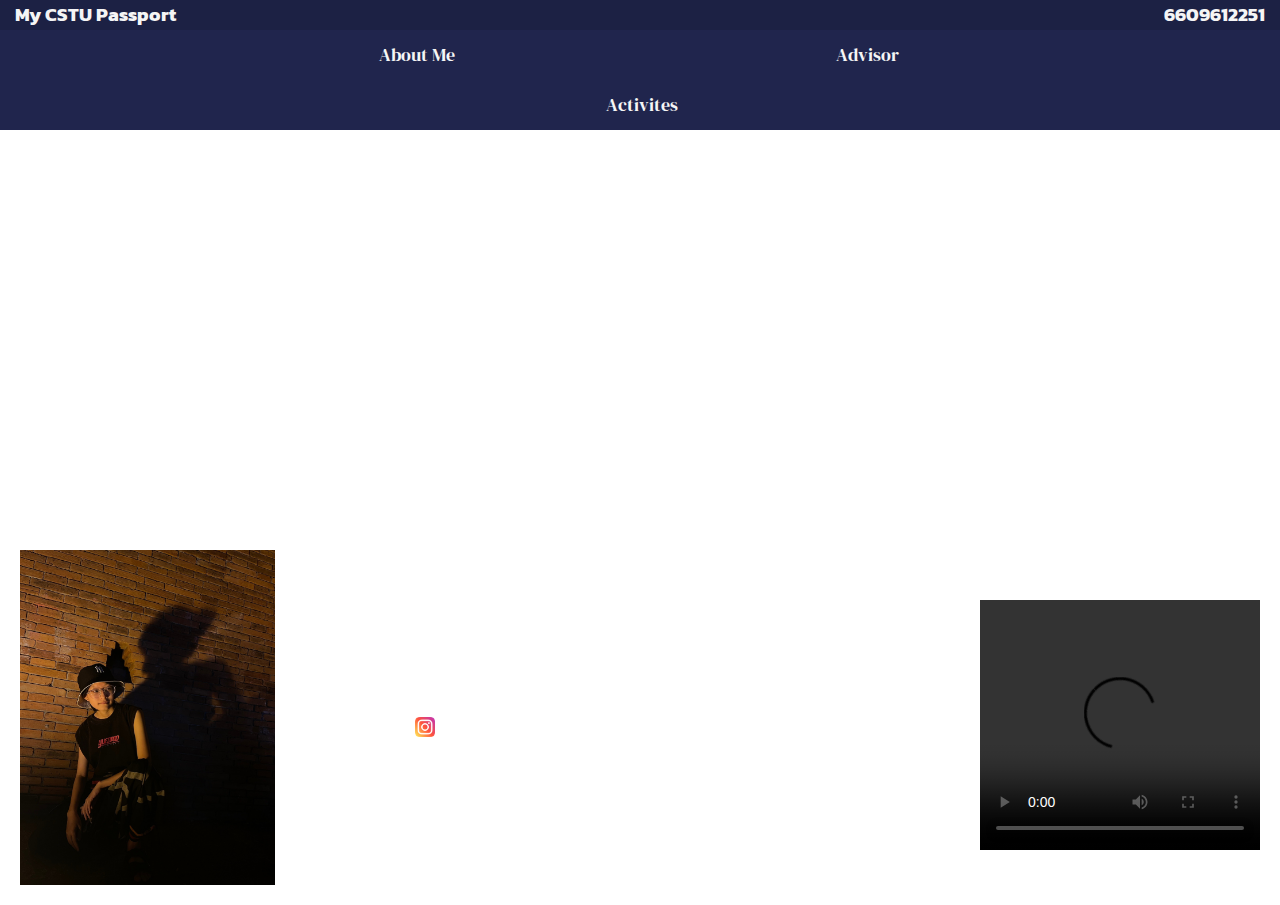
==== index.html @ 0de98a4a "test ../" ====
<!DOCTYPE html>
<html>
    <head>
        <title>My CSTU Passport website</title>
        <link href="https://fonts.googleapis.com/css2?family=Kanit&display=swap" rel="stylesheet">
        <link href="https://fonts.googleapis.com/css2?family=DM+Serif+Display&display=swap" rel="stylesheet">
        
        <link rel="stylesheet" href="./css/index.css">
    </head>


    <body>
        <!-- CSTU & student id start -->
        <div class="header">
            <h3 class="title">My CSTU Passport</h3>
            <h3 class="id">6609612251</h3>
        </div>
        <!-- CSTU & student id end -->
        <!--Menu start-->
        <div class="listmenu">
        <ul>
            <li><a href="./index.html">About Me</a></li>
            <li><a href="./html/myAdvisor.html">Advisor</a></li>
            <li><a href="#">Activites</a>
                <ul>
                    <li><a href="./html/FirstMeetCSTU38.html">First Meet CSTU38</a></li>
                    <li><a href='#'>First Meet Basketball DOMEVIDYA</a></li>
                    <li><a href="#">First Meet Rotaract TU</a></li>
                </ul>
            </li>
        </ul>
        </div>
        <!--Menu end-->
        <!-- About Me start-->
        <div class="me">
            <p class="AM">About Me</p>
        </div>
        <!-- About Me end-->

        <!-- All info start-->
        <div class="all">
            <span>
                <img class="mypic" src="image/mypic.jpg">
                <ol class="info">
                    <ul><ins>ชื่อ - นามสกุล</ins> : สิริกร ถิรวิทยาคม</ul>
                    <ul><ins>ชื่อเล่น</ins> : ปาล์ม</ul>
                    <ul><ins>My Contact </ins>:
                    <a href="https://www.instagram.com/siri.palm/?hl=en"><img src="image/instagram.png" width="20" height="20"></a> </ul>
                </ol>
            </span>
            <span>
                <address class="Mv">My Video</address><br>
                <video class="Myvideo" src="VDO/myvdo.mp4" controls></video>
            </span>
        </div>
        <!-- All info end-->
    </body>
</html>
---- css/index.css ----
/* CSTU & student id start */
    *{
        margin: 0;
        padding: 0;
        box-sizing: border-box;
    }
    .header{
        display: flex;
        justify-content: space-between;
        width: 100%;
        height: 30px;
        background-color: #1C2144 ;
    }
    .title{
        margin-left: 15px;
        color: whitesmoke;
        font-family: 'Kanit', sans-serif;
    }
    .id{
        margin-right: 15px;
        color : whitesmoke;
        font-family: 'Kanit', sans-serif;
    }
/* CSTU & student id end */

/* Menu start*/
    .listmenu ul{
        list-style: none;
        background-color: #20254d;
        text-align: center;
        padding: 0;
        margin: 0;
    }
    .listmenu li{
        font-size: 15px;
        font-family: 'DM Serif Display', serif;
        line-height: 40px;
        text-align: left;
    }
    .listmenu a{
        text-decoration: none;
        color: whitesmoke;
        display: block;
        padding-left: 15px;
        border-bottom: none;
        transition: .3s;
    }
    .listmenu a:hover{
        background-color: #5e638a;
    }
    .listmenu li li{
        font-size: 14px;
    }
    /*style menu start*/
    @media screen and (min-width: 300px){
        .listmenu li {
            width: 450px;
            border-bottom: none;
            height: 50px;
            line-height: 50px;
            font-size: 18px;
            display: inline-block;
            margin-right: -4px;
        }
        .listmenu a{
            border-bottom: none;
        }
        .listmenu > ul > li{
            text-align: center;
        }
        .listmenu > ul > li > a {
            padding-left: 0px;
        }
        /*sub menu start*/
        .listmenu li ul{
            position: absolute;
            display: none;
            width: inherit;
        }
        .listmenu li:hover ul{
            display: block;
            }
        .listmenu li ul li{
            display: block;
            font-weight: lighter;
            font-family: 'Kanit', sans-serif;
        }
        /*sub menu end*/
    }
    /*style menu end*/
/*Menu end*/

/* About Me start*/
    .me{
        background-image: url("image/Background.jpg");
        height: 400px;
        background-size: cover;
        background-position: center;
    }
    .AM{
        padding-top: 150px;
        text-align: center;
        font-family: 'DM Serif Display', serif;
        font-size: 60px;
        font-weight: bold;
        color: white;
    }
/* About Me end */

    /* All info start */
    .all{
        background-image: url("image/backgroundinfo.jpg");
        background-size: cover;
        background-position: bottom;
        overflow: auto;
        justify-content: space-between;
        display: flex;
    }
    .mypic{
            width: 275px;
            height: 375px;
            float: left;
            padding-top: 20px;
            padding-left: 20px;
            padding-bottom: 20px;
    }
    .info{
            width: auto;
            padding-top: 125px;
            padding-left: 300px;
            font-family: 'Kanit', sans-serif;
            font-size: 20px;
            color: white;
    }
    .Mv{
            float: right;
            font-family: 'Kanit', sans-serif;
            padding-top: 40px;
            padding-right: 125px;
            padding-bottom: -100px;
            font-size: 20px;
            color: white;
    }
    .Myvideo{
            float: right;
            padding-top: -150px;
            padding-right: 20px;
            width: 300px;
            height: 250px;
    }
        /* All info end*/
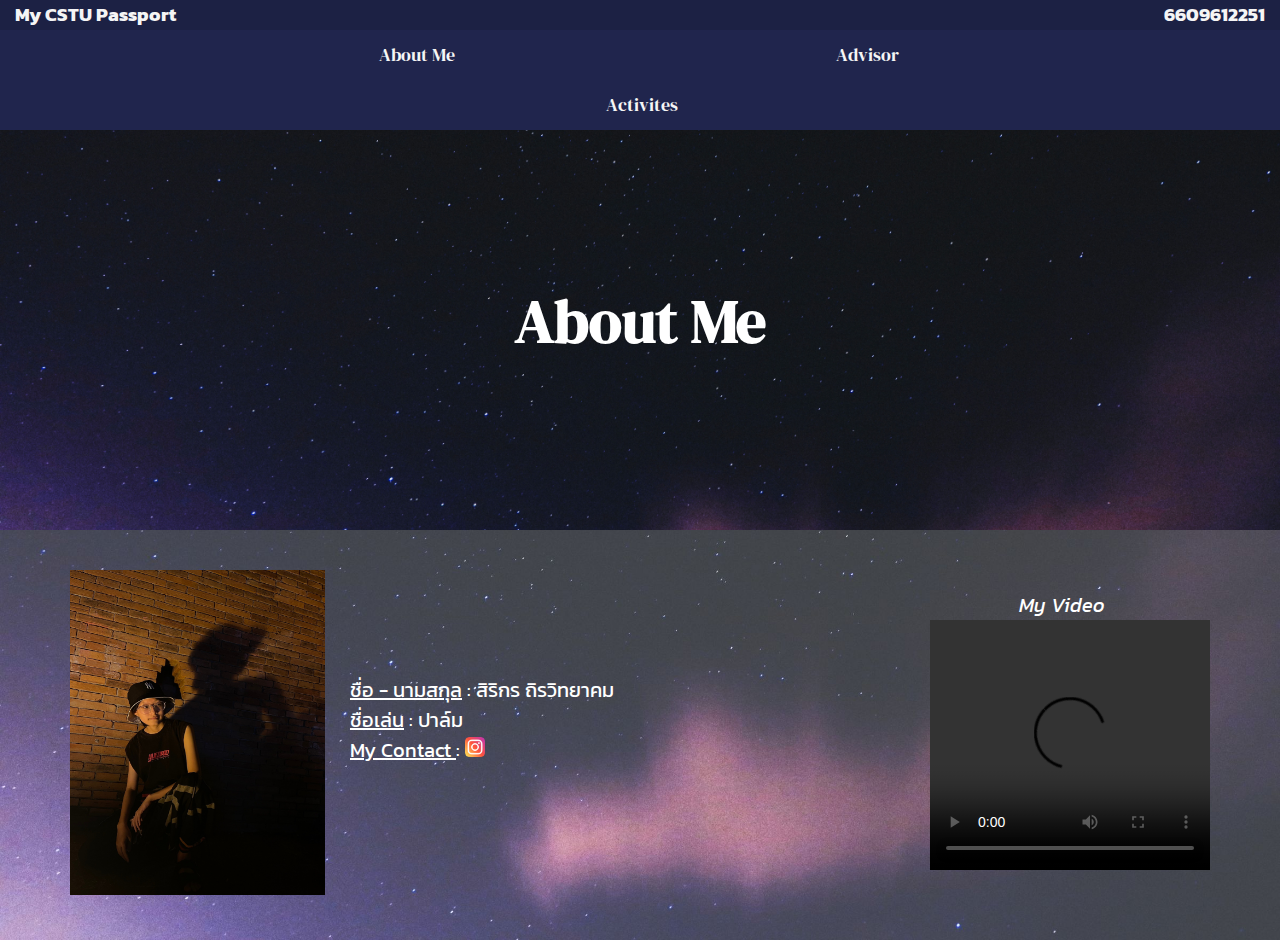
==== commit ab2d3cff: "create html&css Firstmeetdomevidya&&Rotaract" ====
--- a/index.html
+++ b/index.html
@@ -24,8 +24,8 @@
             <li><a href="#">Activites</a>
                 <ul>
                     <li><a href="./html/FirstMeetCSTU38.html">First Meet CSTU38</a></li>
-                    <li><a href='#'>First Meet Basketball DOMEVIDYA</a></li>
-                    <li><a href="#">First Meet Rotaract TU</a></li>
+                    <li><a href='./html/FirstMeetBasketballDomevidya.html'>First Meet Basketball DOMEVIDYA</a></li>
+                    <li><a href="./html/FirstMeetRotaractTU.html">First Meet Rotaract TU</a></li>
                 </ul>
             </li>
         </ul>
@@ -39,7 +39,7 @@
 
         <!-- All info start-->
         <div class="all">
-            <span>
+            <span class="allleft">
                 <img class="mypic" src="image/mypic.jpg">
                 <ol class="info">
                     <ul><ins>ชื่อ - นามสกุล</ins> : สิริกร ถิรวิทยาคม</ul>
@@ -48,7 +48,7 @@
                     <a href="https://www.instagram.com/siri.palm/?hl=en"><img src="image/instagram.png" width="20" height="20"></a> </ul>
                 </ol>
             </span>
-            <span>
+            <span class="allright">
                 <address class="Mv">My Video</address><br>
                 <video class="Myvideo" src="VDO/myvdo.mp4" controls></video>
             </span>
--- a/css/index.css
+++ b/css/index.css
@@ -92,7 +92,7 @@
 
 /* About Me start*/
     .me{
-        background-image: url("image/Background.jpg");
+        background-image: url("../image/Background.jpg");
         height: 400px;
         background-size: cover;
         background-position: center;
@@ -109,12 +109,16 @@
 
     /* All info start */
     .all{
-        background-image: url("image/backgroundinfo.jpg");
+        background-image: url("../image/backgroundinfo.jpg");
         background-size: cover;
         background-position: bottom;
         overflow: auto;
         justify-content: space-between;
         display: flex;
+    }
+    .allleft{
+        margin-left: 50px;
+        margin-top: 20px;
     }
     .mypic{
             width: 275px;
@@ -122,7 +126,7 @@
             float: left;
             padding-top: 20px;
             padding-left: 20px;
-            padding-bottom: 20px;
+            padding-bottom: 30px;
     }
     .info{
             width: auto;
@@ -132,7 +136,12 @@
             font-size: 20px;
             color: white;
     }
-    .Mv{
+    .allright{
+        margin-right: 50px;
+        margin-bottom: 70px;
+        margin-top: 20px;
+    }
+    .Mv{  
             float: right;
             font-family: 'Kanit', sans-serif;
             padding-top: 40px;
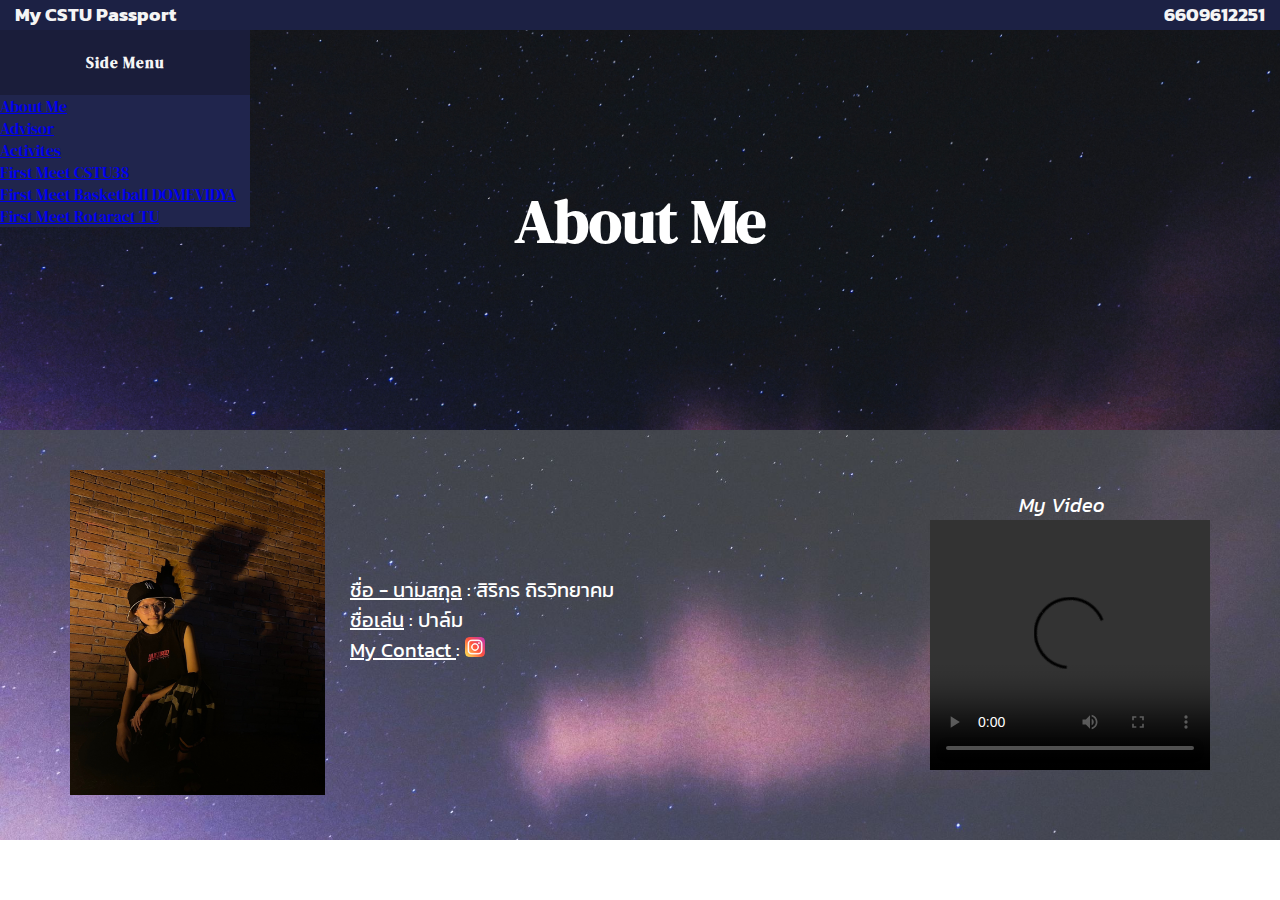
==== commit 7c759a53: "edit layout #1" ====
--- a/index.html
+++ b/index.html
@@ -17,7 +17,8 @@
         </div>
         <!-- CSTU & student id end -->
         <!--Menu start-->
-        <div class="listmenu">
+        <nav class="sidebar">
+        <div class="text">Side Menu</div>
         <ul>
             <li><a href="./index.html">About Me</a></li>
             <li><a href="./html/myAdvisor.html">Advisor</a></li>
@@ -29,7 +30,7 @@
                 </ul>
             </li>
         </ul>
-        </div>
+        </nav>
         <!--Menu end-->
         <!-- About Me start-->
         <div class="me">
--- a/css/index.css
+++ b/css/index.css
@@ -24,70 +24,23 @@
 /* CSTU & student id end */
 
 /* Menu start*/
-    .listmenu ul{
-        list-style: none;
+    .sidebar{
+        position: fixed;
+        width: 250px;
+        left: 0;
         background-color: #20254d;
+        box-sizing: border-box;
+        font-family: 'DM Serif Display', serif;
+    }
+    .sidebar .text{
+        color: whitesmoke;
+        font-size: 15px;
+        font-weight: bold;
+        line-height: 65px;
         text-align: center;
-        padding: 0;
-        margin: 0;
+        background: #1a1d3a;
+        letter-spacing: 1px;
     }
-    .listmenu li{
-        font-size: 15px;
-        font-family: 'DM Serif Display', serif;
-        line-height: 40px;
-        text-align: left;
-    }
-    .listmenu a{
-        text-decoration: none;
-        color: whitesmoke;
-        display: block;
-        padding-left: 15px;
-        border-bottom: none;
-        transition: .3s;
-    }
-    .listmenu a:hover{
-        background-color: #5e638a;
-    }
-    .listmenu li li{
-        font-size: 14px;
-    }
-    /*style menu start*/
-    @media screen and (min-width: 300px){
-        .listmenu li {
-            width: 450px;
-            border-bottom: none;
-            height: 50px;
-            line-height: 50px;
-            font-size: 18px;
-            display: inline-block;
-            margin-right: -4px;
-        }
-        .listmenu a{
-            border-bottom: none;
-        }
-        .listmenu > ul > li{
-            text-align: center;
-        }
-        .listmenu > ul > li > a {
-            padding-left: 0px;
-        }
-        /*sub menu start*/
-        .listmenu li ul{
-            position: absolute;
-            display: none;
-            width: inherit;
-        }
-        .listmenu li:hover ul{
-            display: block;
-            }
-        .listmenu li ul li{
-            display: block;
-            font-weight: lighter;
-            font-family: 'Kanit', sans-serif;
-        }
-        /*sub menu end*/
-    }
-    /*style menu end*/
 /*Menu end*/
 
 /* About Me start*/
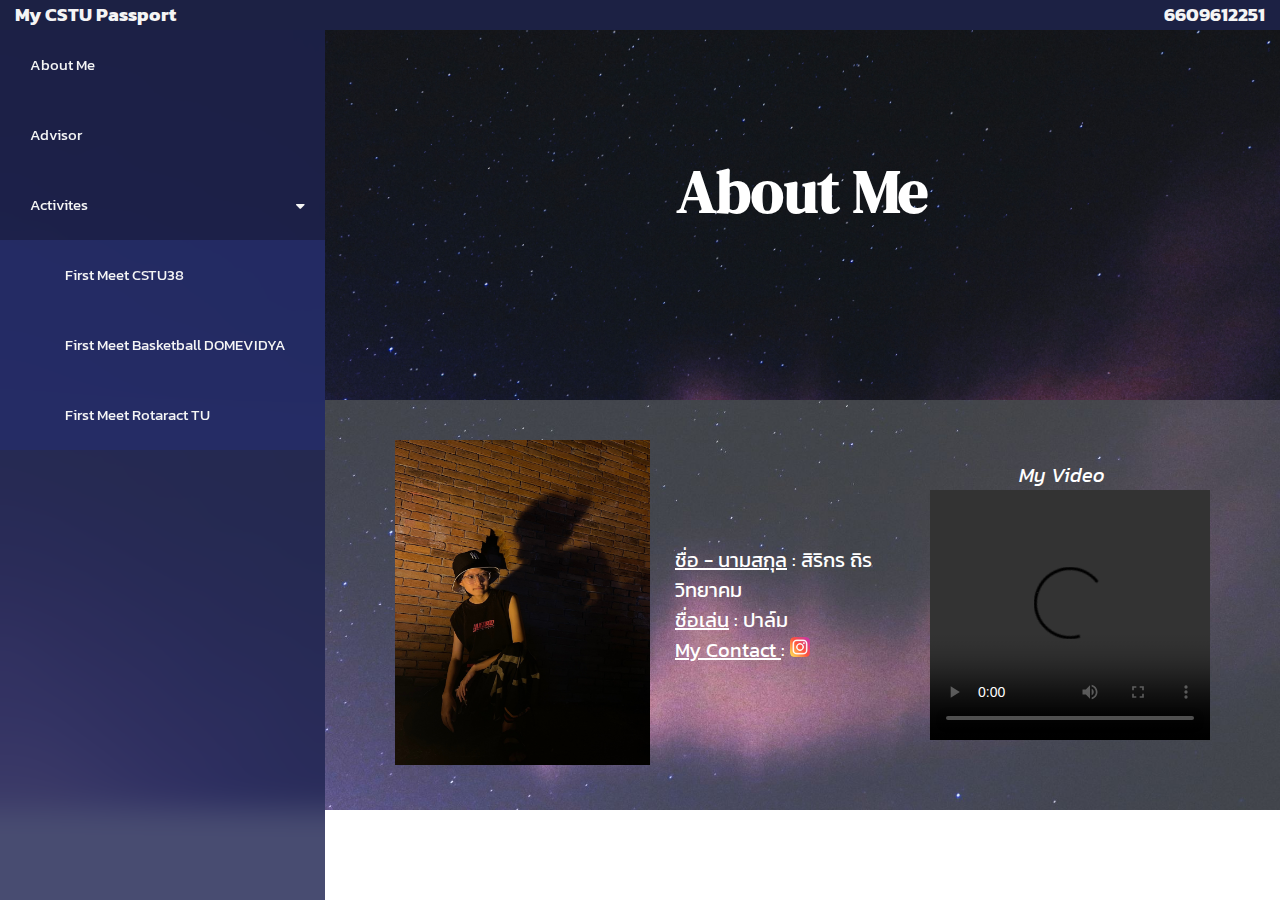
==== commit 1d2b416b: "edit layout /add sidebar" ====
--- a/index.html
+++ b/index.html
@@ -4,6 +4,7 @@
         <title>My CSTU Passport website</title>
         <link href="https://fonts.googleapis.com/css2?family=Kanit&display=swap" rel="stylesheet">
         <link href="https://fonts.googleapis.com/css2?family=DM+Serif+Display&display=swap" rel="stylesheet">
+        <link rel="stylesheet" href="https://cdnjs.cloudflare.com/ajax/libs/font-awesome/4.7.0/css/font-awesome.min.css">
         
         <link rel="stylesheet" href="./css/index.css">
     </head>
@@ -17,20 +18,19 @@
         </div>
         <!-- CSTU & student id end -->
         <!--Menu start-->
-        <nav class="sidebar">
-        <div class="text">Side Menu</div>
+        <div class="sidebar">
         <ul>
             <li><a href="./index.html">About Me</a></li>
             <li><a href="./html/myAdvisor.html">Advisor</a></li>
-            <li><a href="#">Activites</a>
-                <ul>
-                    <li><a href="./html/FirstMeetCSTU38.html">First Meet CSTU38</a></li>
-                    <li><a href='./html/FirstMeetBasketballDomevidya.html'>First Meet Basketball DOMEVIDYA</a></li>
-                    <li><a href="./html/FirstMeetRotaractTU.html">First Meet Rotaract TU</a></li>
-                </ul>
+            <li><a href="#">Activites<i class="fa fa-sort-desc" aria-hidden="true"></i></a>
+                <div class="submenu">
+                    <a href="./html/FirstMeetCSTU38.html">First Meet CSTU38</a>
+                    <a href='./html/FirstMeetBasketballDomevidya.html'>First Meet Basketball DOMEVIDYA</a>
+                    <a href="./html/FirstMeetRotaractTU.html">First Meet Rotaract TU</a>
+                </div>
             </li>
         </ul>
-        </nav>
+        </div>
         <!--Menu end-->
         <!-- About Me start-->
         <div class="me">
--- a/css/index.css
+++ b/css/index.css
@@ -10,6 +10,7 @@
         width: 100%;
         height: 30px;
         background-color: #1C2144 ;
+        position: fixed;
     }
     .title{
         margin-left: 15px;
@@ -25,21 +26,40 @@
 
 /* Menu start*/
     .sidebar{
+        background: #1d2350cf;
+        width: 325px;
+        height: 100%;
         position: fixed;
-        width: 250px;
+        backdrop-filter: blur(15px);
+        top: 30px;
         left: 0;
-        background-color: #20254d;
-        box-sizing: border-box;
-        font-family: 'DM Serif Display', serif;
+        overflow-y: auto;
     }
-    .sidebar .text{
+    .sidebar a{
         color: whitesmoke;
         font-size: 15px;
-        font-weight: bold;
-        line-height: 65px;
-        text-align: center;
-        background: #1a1d3a;
-        letter-spacing: 1px;
+        font-family: 'Kanit', sans-serif;
+        text-decoration: none;
+        display: block;
+        padding: 5px 30px;
+        line-height: 60px;
+    }
+    .sidebar a:hover{
+        background-color: #5e638a;
+        transition: 0.3s ease;
+    }
+    .sidebar a .fa-sort-desc{
+        position: absolute;
+        right: 0;
+        margin: 20px;
+        transition: 0.3 ease;
+    }
+    .sidebar .submenu{
+        background: #262e6acf;
+    }
+    .sidebar .submenu a{
+        padding-left: 65px;
+        width: 100%;
     }
 /*Menu end*/
 
@@ -49,6 +69,7 @@
         height: 400px;
         background-size: cover;
         background-position: center;
+        padding-left: 325px ;
     }
     .AM{
         padding-top: 150px;
@@ -68,6 +89,7 @@
         overflow: auto;
         justify-content: space-between;
         display: flex;
+        padding-left: 325px ;
     }
     .allleft{
         margin-left: 50px;
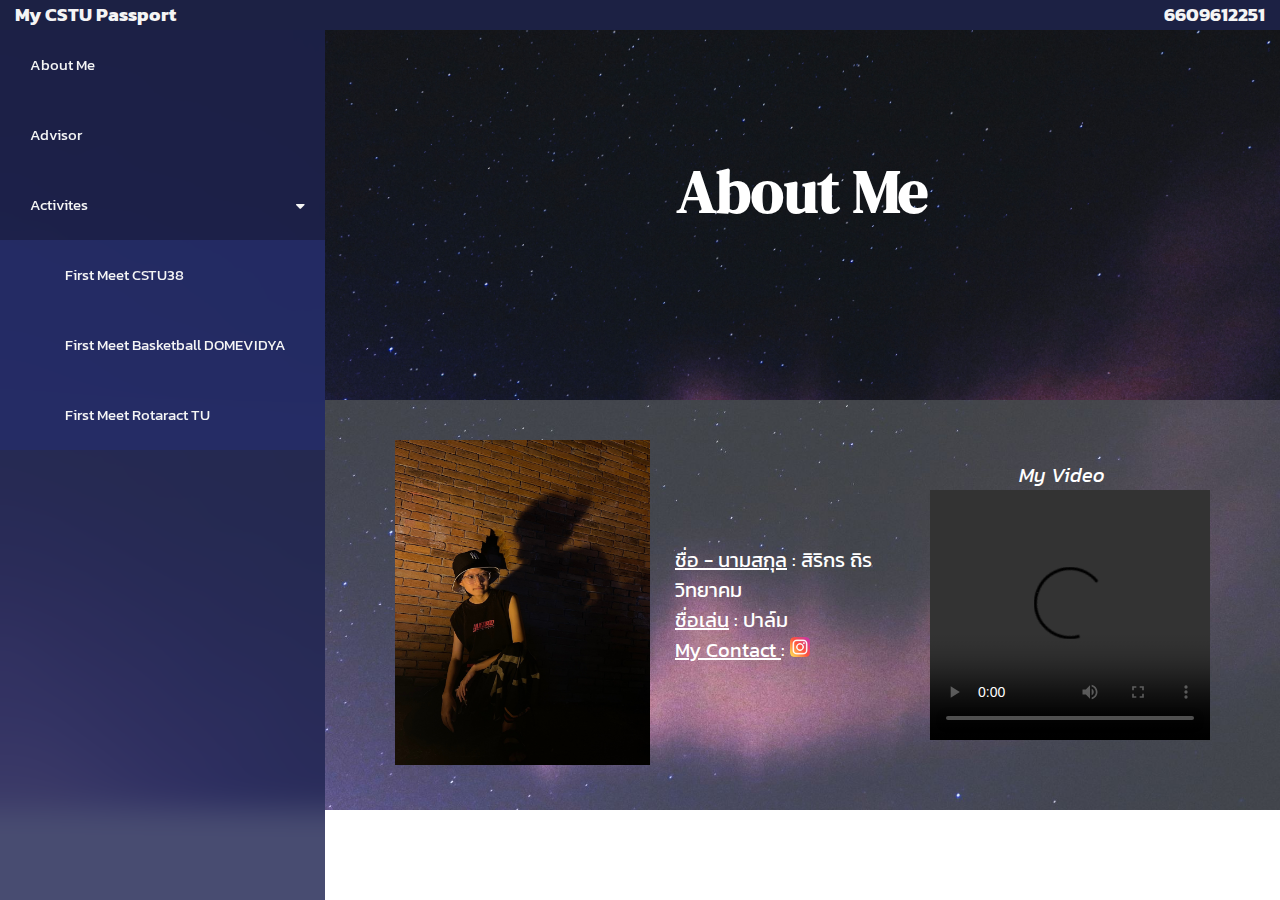
==== commit 496ce44e: "responsive" ====
--- a/index.html
+++ b/index.html
@@ -18,6 +18,7 @@
         </div>
         <!-- CSTU & student id end -->
         <!--Menu start-->
+        <div class="col-s-3">
         <div class="sidebar">
         <ul>
             <li><a href="./index.html">About Me</a></li>
@@ -31,14 +32,18 @@
             </li>
         </ul>
         </div>
+        </div>
         <!--Menu end-->
         <!-- About Me start-->
+        <div class="col-s-9">
         <div class="me">
             <p class="AM">About Me</p>
+        </div>
         </div>
         <!-- About Me end-->
 
         <!-- All info start-->
+        <div class="col-s-9">
         <div class="all">
             <span class="allleft">
                 <img class="mypic" src="image/mypic.jpg">
@@ -54,6 +59,7 @@
                 <video class="Myvideo" src="VDO/myvdo.mp4" controls></video>
             </span>
         </div>
+        </div>
         <!-- All info end-->
     </body>
 </html> --- a/css/index.css
+++ b/css/index.css
@@ -132,4 +132,52 @@
             width: 300px;
             height: 250px;
     }
-        /* All info end*/+        /* All info end*/
+        /*Desktop start*/
+        @media screen and (min-width: 768px){
+            .col-s-1 {width: 8.33%;}
+            .col-s-2 {width: 16.66%;}
+            .col-s-3 {width: 25%;}
+            .col-s-4 {width: 33.33%;}
+            .col-s-5 {width: 41.66%;}
+            .col-s-6 {width: 50%;}
+            .col-s-7 {width: 58.33%;}
+            .col-s-8 {width: 66.66%;}
+            .col-s-9 {width: 75%;}
+            .col-s-10 {width: 83.33%;}
+            .col-s-11 {width: 91.66%;}
+            .col-s-12 {width: 100%;}
+        }
+        /*Desktop end*/
+        /*Tablet start*/
+        @media screen and (min-width: 600px){
+            .col-s-1 {width: 8.33%;}
+            .col-s-2 {width: 16.66%;}
+            .col-s-3 {width: 25%;}
+            .col-s-4 {width: 33.33%;}
+            .col-s-5 {width: 41.66%;}
+            .col-s-6 {width: 50%;}
+            .col-s-7 {width: 58.33%;}
+            .col-s-8 {width: 66.66%;}
+            .col-s-9 {width: 75%;}
+            .col-s-10 {width: 83.33%;}
+            .col-s-11 {width: 91.66%;}
+            .col-s-12 {width: 100%;}
+        }
+        /*Tablet end*/
+        /*Phone start*/
+        @media screen and (min-width: 360px){
+            .col-s-1 {width: 100%;}
+            .col-s-2 {width: 100%;}
+            .col-s-3 {width: 100%;}
+            .col-s-4 {width: 100%;}
+            .col-s-5 {width: 100%;}
+            .col-s-6 {width: 100%;}
+            .col-s-7 {width: 100%;}
+            .col-s-8 {width: 100%;}
+            .col-s-9 {width: 100%;}
+            .col-s-10 {width: 100%;}
+            .col-s-11 {width: 100%;}
+            .col-s-12 {width: 100%;}
+        }
+        /*Phone end*/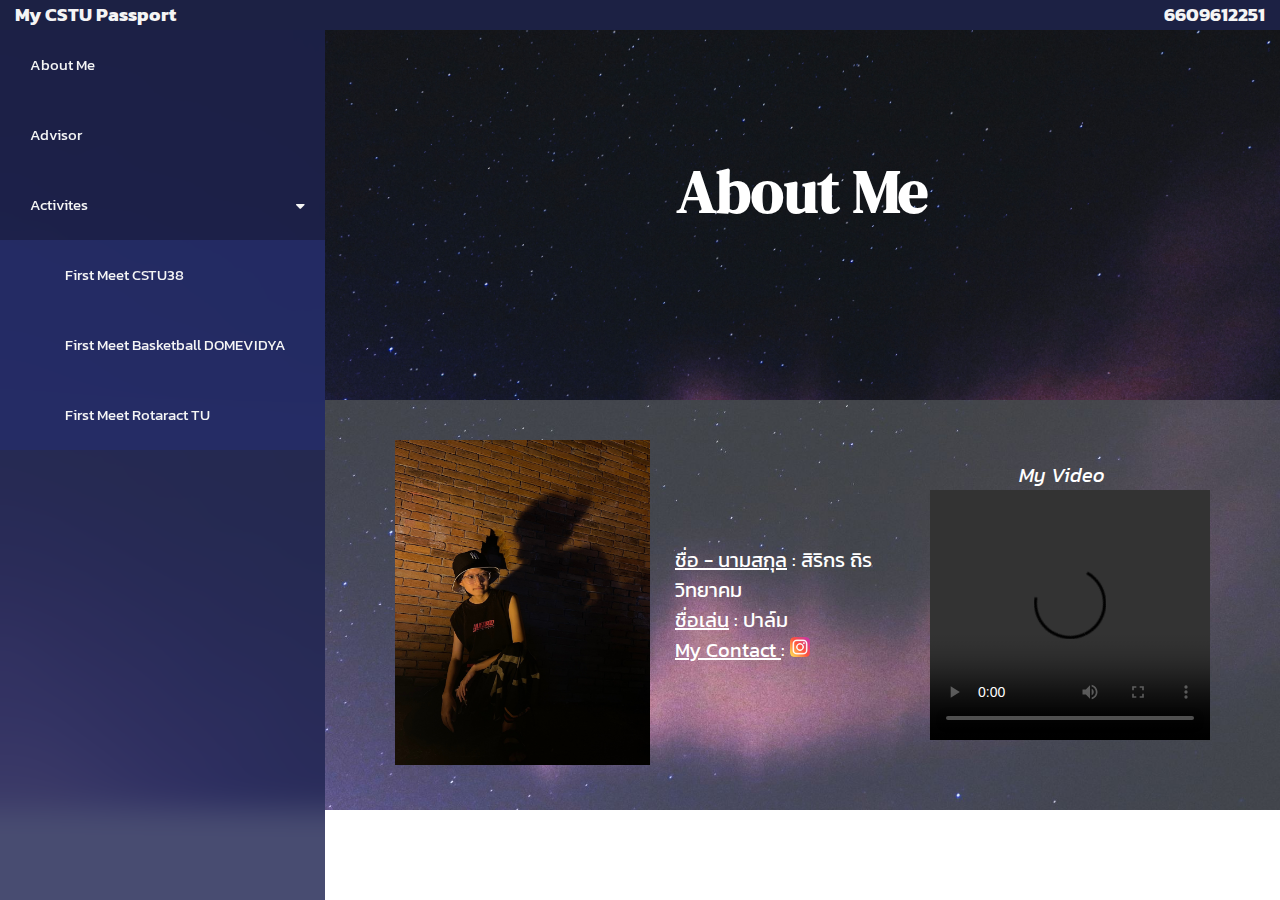
==== commit d3d0702f: "edit phone" ====
--- a/index.html
+++ b/index.html
@@ -18,7 +18,6 @@
         </div>
         <!-- CSTU & student id end -->
         <!--Menu start-->
-        <div class="col-s-3">
         <div class="sidebar">
         <ul>
             <li><a href="./index.html">About Me</a></li>
@@ -35,15 +34,12 @@
         </div>
         <!--Menu end-->
         <!-- About Me start-->
-        <div class="col-s-9">
         <div class="me">
             <p class="AM">About Me</p>
-        </div>
         </div>
         <!-- About Me end-->
 
         <!-- All info start-->
-        <div class="col-s-9">
         <div class="all">
             <span class="allleft">
                 <img class="mypic" src="image/mypic.jpg">
@@ -59,7 +55,6 @@
                 <video class="Myvideo" src="VDO/myvdo.mp4" controls></video>
             </span>
         </div>
-        </div>
         <!-- All info end-->
     </body>
 </html> --- a/css/index.css
+++ b/css/index.css
@@ -134,7 +134,7 @@
     }
         /* All info end*/
         /*Desktop start*/
-        @media screen and (min-width: 768px){
+    @media screen and (min-width: 768px){
             .col-s-1 {width: 8.33%;}
             .col-s-2 {width: 16.66%;}
             .col-s-3 {width: 25%;}
@@ -150,7 +150,7 @@
         }
         /*Desktop end*/
         /*Tablet start*/
-        @media screen and (min-width: 600px){
+    @media screen and (min-width: 600px){
             .col-s-1 {width: 8.33%;}
             .col-s-2 {width: 16.66%;}
             .col-s-3 {width: 25%;}
@@ -166,18 +166,25 @@
         }
         /*Tablet end*/
         /*Phone start*/
-        @media screen and (min-width: 360px){
-            .col-s-1 {width: 100%;}
-            .col-s-2 {width: 100%;}
-            .col-s-3 {width: 100%;}
-            .col-s-4 {width: 100%;}
-            .col-s-5 {width: 100%;}
-            .col-s-6 {width: 100%;}
-            .col-s-7 {width: 100%;}
-            .col-s-8 {width: 100%;}
-            .col-s-9 {width: 100%;}
-            .col-s-10 {width: 100%;}
-            .col-s-11 {width: 100%;}
-            .col-s-12 {width: 100%;}
+    @media screen and (max-width: 480px){
+            .header{
+                position: absolute;
+            }
+            .sidebar{
+                width: 100%;
+                height: auto;
+                position: absolute;
+            }
+            .me{
+                width: 100%;
+                height: auto;
+                padding: 450px;
+                background-size: cover;
+            }
+            .all{
+                width: 100%;
+                background-size: cover;
+                
+            }
         }
         /*Phone end*/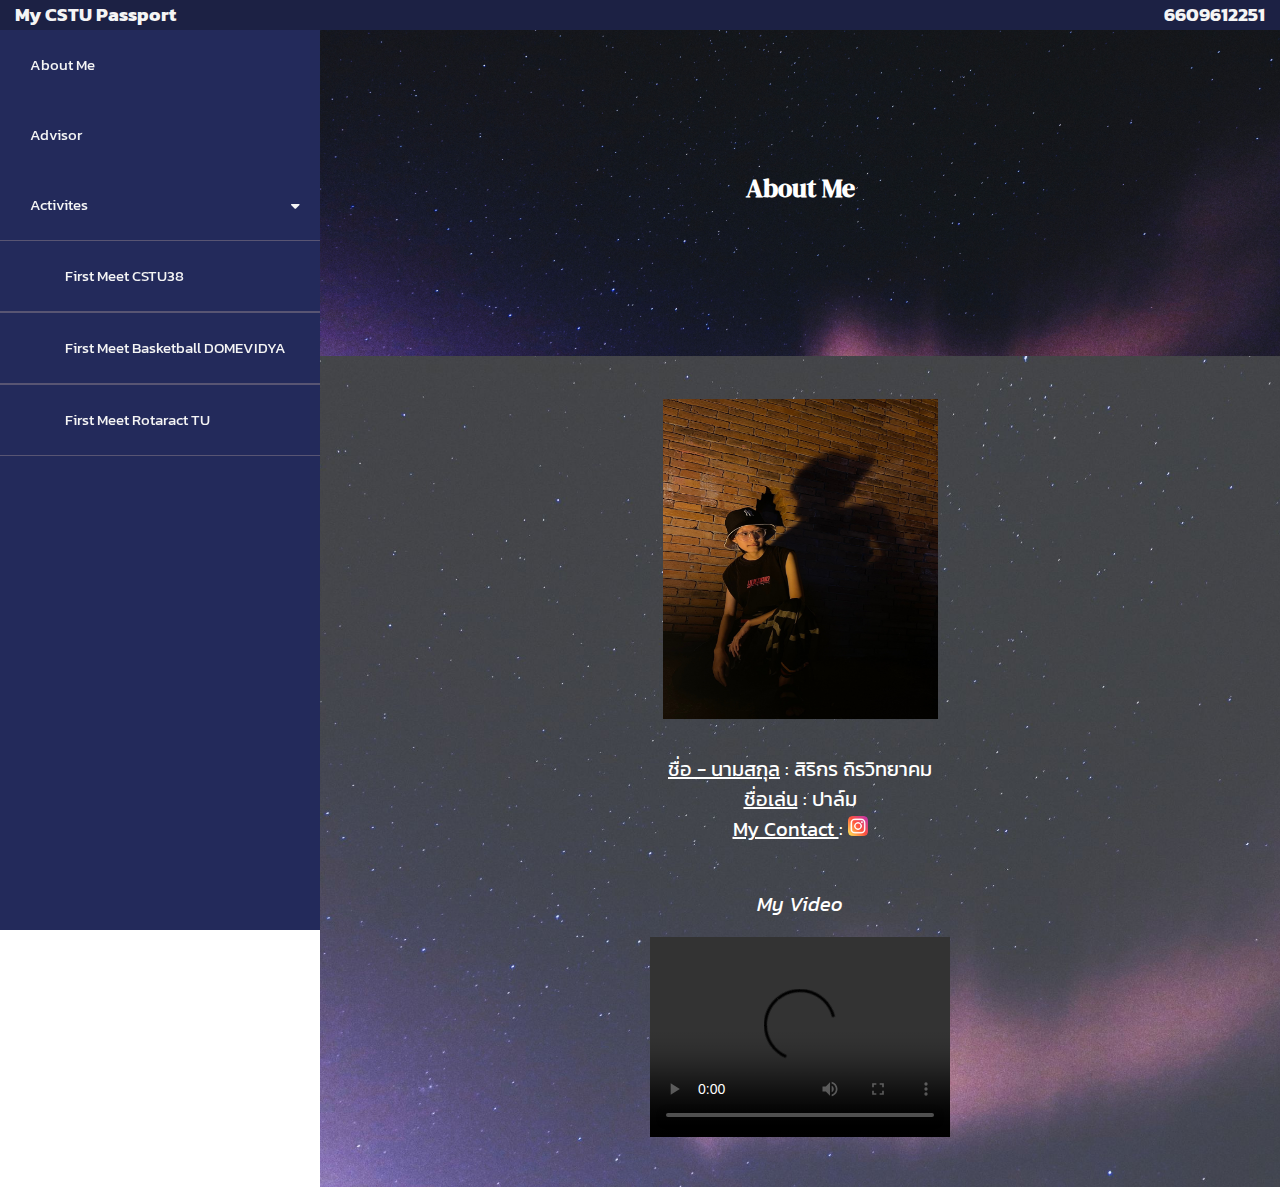
==== commit 4d2b27ab: "responsive" ====
--- a/index.html
+++ b/index.html
@@ -7,6 +7,7 @@
         <link rel="stylesheet" href="https://cdnjs.cloudflare.com/ajax/libs/font-awesome/4.7.0/css/font-awesome.min.css">
         
         <link rel="stylesheet" href="./css/index.css">
+        <meta name="viewport" content="width=1440px, initial-scale=1.0">
     </head>
 
 
--- a/css/index.css
+++ b/css/index.css
@@ -26,7 +26,7 @@
 
 /* Menu start*/
     .sidebar{
-        background: #1d2350cf;
+        background: #202758fb;
         width: 325px;
         height: 100%;
         position: fixed;
@@ -45,7 +45,7 @@
         line-height: 60px;
     }
     .sidebar a:hover{
-        background-color: #5e638a;
+        background-color: #5c628d;
         transition: 0.3s ease;
     }
     .sidebar a .fa-sort-desc{
@@ -55,11 +55,13 @@
         transition: 0.3 ease;
     }
     .sidebar .submenu{
-        background: #262e6acf;
+        background-color: rgba(48, 51, 83, 0.918)cf;
     }
     .sidebar .submenu a{
         padding-left: 65px;
         width: 100%;
+        border-bottom: 0.5px solid rgb(88, 85, 115);
+        border-top: 0.5px solid rgb(88, 85, 115);
     }
 /*Menu end*/
 
@@ -133,38 +135,6 @@
             height: 250px;
     }
         /* All info end*/
-        /*Desktop start*/
-    @media screen and (min-width: 768px){
-            .col-s-1 {width: 8.33%;}
-            .col-s-2 {width: 16.66%;}
-            .col-s-3 {width: 25%;}
-            .col-s-4 {width: 33.33%;}
-            .col-s-5 {width: 41.66%;}
-            .col-s-6 {width: 50%;}
-            .col-s-7 {width: 58.33%;}
-            .col-s-8 {width: 66.66%;}
-            .col-s-9 {width: 75%;}
-            .col-s-10 {width: 83.33%;}
-            .col-s-11 {width: 91.66%;}
-            .col-s-12 {width: 100%;}
-        }
-        /*Desktop end*/
-        /*Tablet start*/
-    @media screen and (min-width: 600px){
-            .col-s-1 {width: 8.33%;}
-            .col-s-2 {width: 16.66%;}
-            .col-s-3 {width: 25%;}
-            .col-s-4 {width: 33.33%;}
-            .col-s-5 {width: 41.66%;}
-            .col-s-6 {width: 50%;}
-            .col-s-7 {width: 58.33%;}
-            .col-s-8 {width: 66.66%;}
-            .col-s-9 {width: 75%;}
-            .col-s-10 {width: 83.33%;}
-            .col-s-11 {width: 91.66%;}
-            .col-s-12 {width: 100%;}
-        }
-        /*Tablet end*/
         /*Phone start*/
     @media screen and (max-width: 480px){
             .header{
@@ -176,15 +146,194 @@
                 position: absolute;
             }
             .me{
+                background-size: cover;
                 width: 100%;
                 height: auto;
-                padding: 450px;
-                background-size: cover;
+                padding-top: 450px;
+                padding-left: 0px;
+            }
+            .AM{
+                padding-bottom: 150px;
+                font-size: 24px;
             }
             .all{
                 width: 100%;
+                justify-content: unset;
+                padding-left: 0px;
+                display: block;
+            }
+            .mypic{
+                display: block;
+                margin-left: auto;
+                margin-right: auto;
+                padding-left: 0px;
+                padding-top: 25px;
+                float: none;
+            }
+            .info{
+                padding-top: 5px;
+                padding-left: 0px;
+                font-size: 18px;
+                text-align: center;
+            }
+            .allright{
+                margin-top: 550px;
+                margin-right: 0px;
+                margin-left: 0px;
+                margin-bottom: 0px
+            }
+            .Mv{
+                font-size: 20px;
+                text-align: center;
+                padding-right: 0px;
+                padding-left: 0px;
+                padding-top: 45px;
+                float: none;
+            }
+            .Myvideo{
+                display: block;
+                align-items: center;
+                padding-right: 0px;
+                padding-left: 0px;
+                padding-top: 0px;
+                padding-bottom: 50px;
+                float: none;
+                margin-left: auto;
+                margin-right: auto;
+            }
+        }
+        /*Phone end*/
+        /*tablet start*/
+        @media screen and (max-width: 834px) and (min-width:481px){
+            .sidebar{
+                line-height: 20px;
+                width: 25%;
+                font-size: 18px;
+            }
+            .me{
+                float: right;
                 background-size: cover;
-                
+                width: 75%;
+                height: auto;
+                padding-top: 20px;
+                padding-left: 0px;
+            }
+            .AM{
+                padding-bottom: 150px;
+                font-size: 22px;
+            }
+            .all{
+                float: right;
+                width: 75%;
+                justify-content: unset;
+                padding-left: 0px;
+                display: block;
+            }
+            .mypic{
+                display: block;
+                margin-left: auto;
+                margin-right: auto;
+                padding-left: 0px;
+                padding-top: 25px;
+                float: none;
+            }
+            .info{
+                padding-top: 5px;
+                padding-left: 0px;
+                font-size: 16px;
+                text-align: center;
+            }
+            .allright{
+                margin-top: 550px;
+                margin-right: 0px;
+                margin-left: 0px;
+                margin-bottom: 0px
+            }
+            .Mv{
+                font-size: 20px;
+                text-align: center;
+                padding-right: 0px;
+                padding-left: 0px;
+                padding-top: 45px;
+                float: none;
+            }
+            .Myvideo{
+                display: block;
+                align-items: center;
+                padding-right: 0px;
+                padding-left: 0px;
+                padding-top: 0px;
+                padding-bottom: 50px;
+                float: none;
+                margin-left: auto;
+                margin-right: auto;
             }
         }
-        /*Phone end*/+        /*Tablet end*/
+        /*Desktop stat*/
+        @media screen and (min-width:835px){
+            .sidebar{
+                line-height: 20px;
+                width: 25%;
+                font-size: 22px;
+            }
+            .me{
+                float: right;
+                background-size: cover;
+                width: 75%;
+                height: auto;
+                padding-top: 20px;
+                padding-left: 0px;
+            }
+            .AM{
+                padding-bottom: 150px;
+                font-size: 26px;
+            }
+            .all{
+                float: right;
+                width: 75%;
+                justify-content: unset;
+                padding-left: 0px;
+                display: block;
+            }
+            .mypic{
+                display: block;
+                margin-left: auto;
+                margin-right: auto;
+                padding-left: 0px;
+                padding-top: 25px;
+                float: none;
+            }
+            .info{
+                padding-top: 5px;
+                padding-left: 0px;
+                font-size: 20px;
+                text-align: center;
+            }
+            .allright{
+                margin-top: 550px;
+                margin-right: 0px;
+                margin-left: 0px;
+                margin-bottom: 0px
+            }
+            .Mv{
+                font-size: 20px;
+                text-align: center;
+                padding-right: 0px;
+                padding-left: 0px;
+                padding-top: 45px;
+                float: none;
+            }
+            .Myvideo{
+                display: block;
+                align-items: center;
+                padding-right: 0px;
+                padding-left: 0px;
+                padding-top: 0px;
+                padding-bottom: 50px;
+                float: none;
+                margin-left: auto;
+                margin-right: auto;
+            }
+        }
+        /*Desktop end*/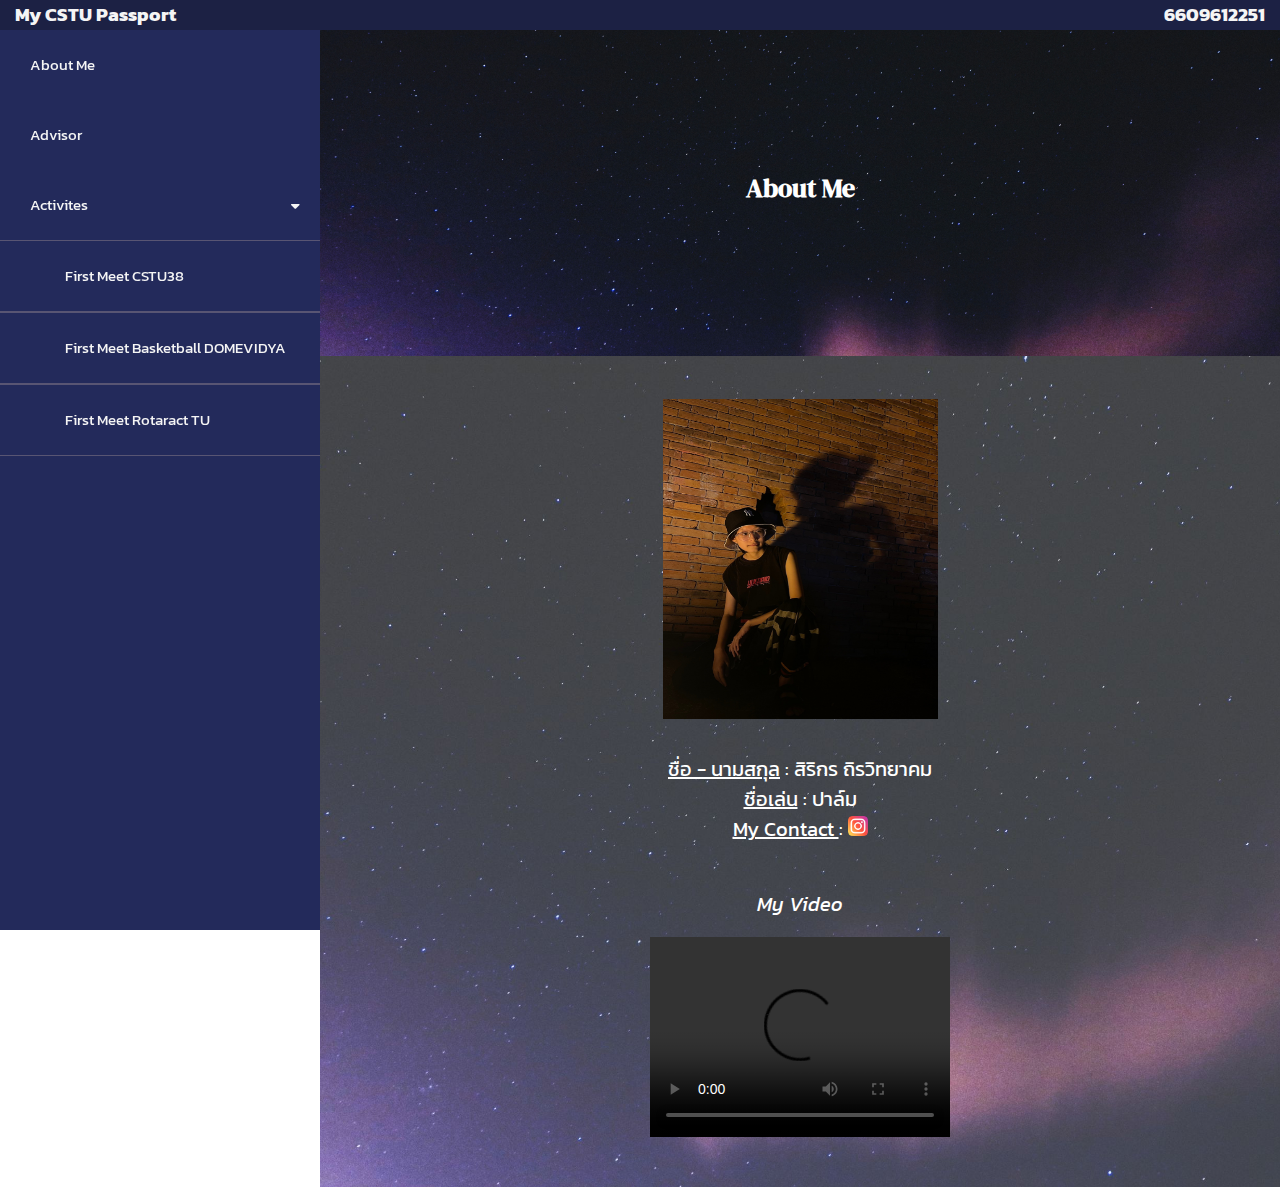
==== commit 67380631: "edit02" ====
--- a/index.html
+++ b/index.html
@@ -7,7 +7,7 @@
         <link rel="stylesheet" href="https://cdnjs.cloudflare.com/ajax/libs/font-awesome/4.7.0/css/font-awesome.min.css">
         
         <link rel="stylesheet" href="./css/index.css">
-        <meta name="viewport" content="width=1440px, initial-scale=1.0">
+        <meta name="viewport" content="width=device-width, initial-scale=1.0">
     </head>
 
 
